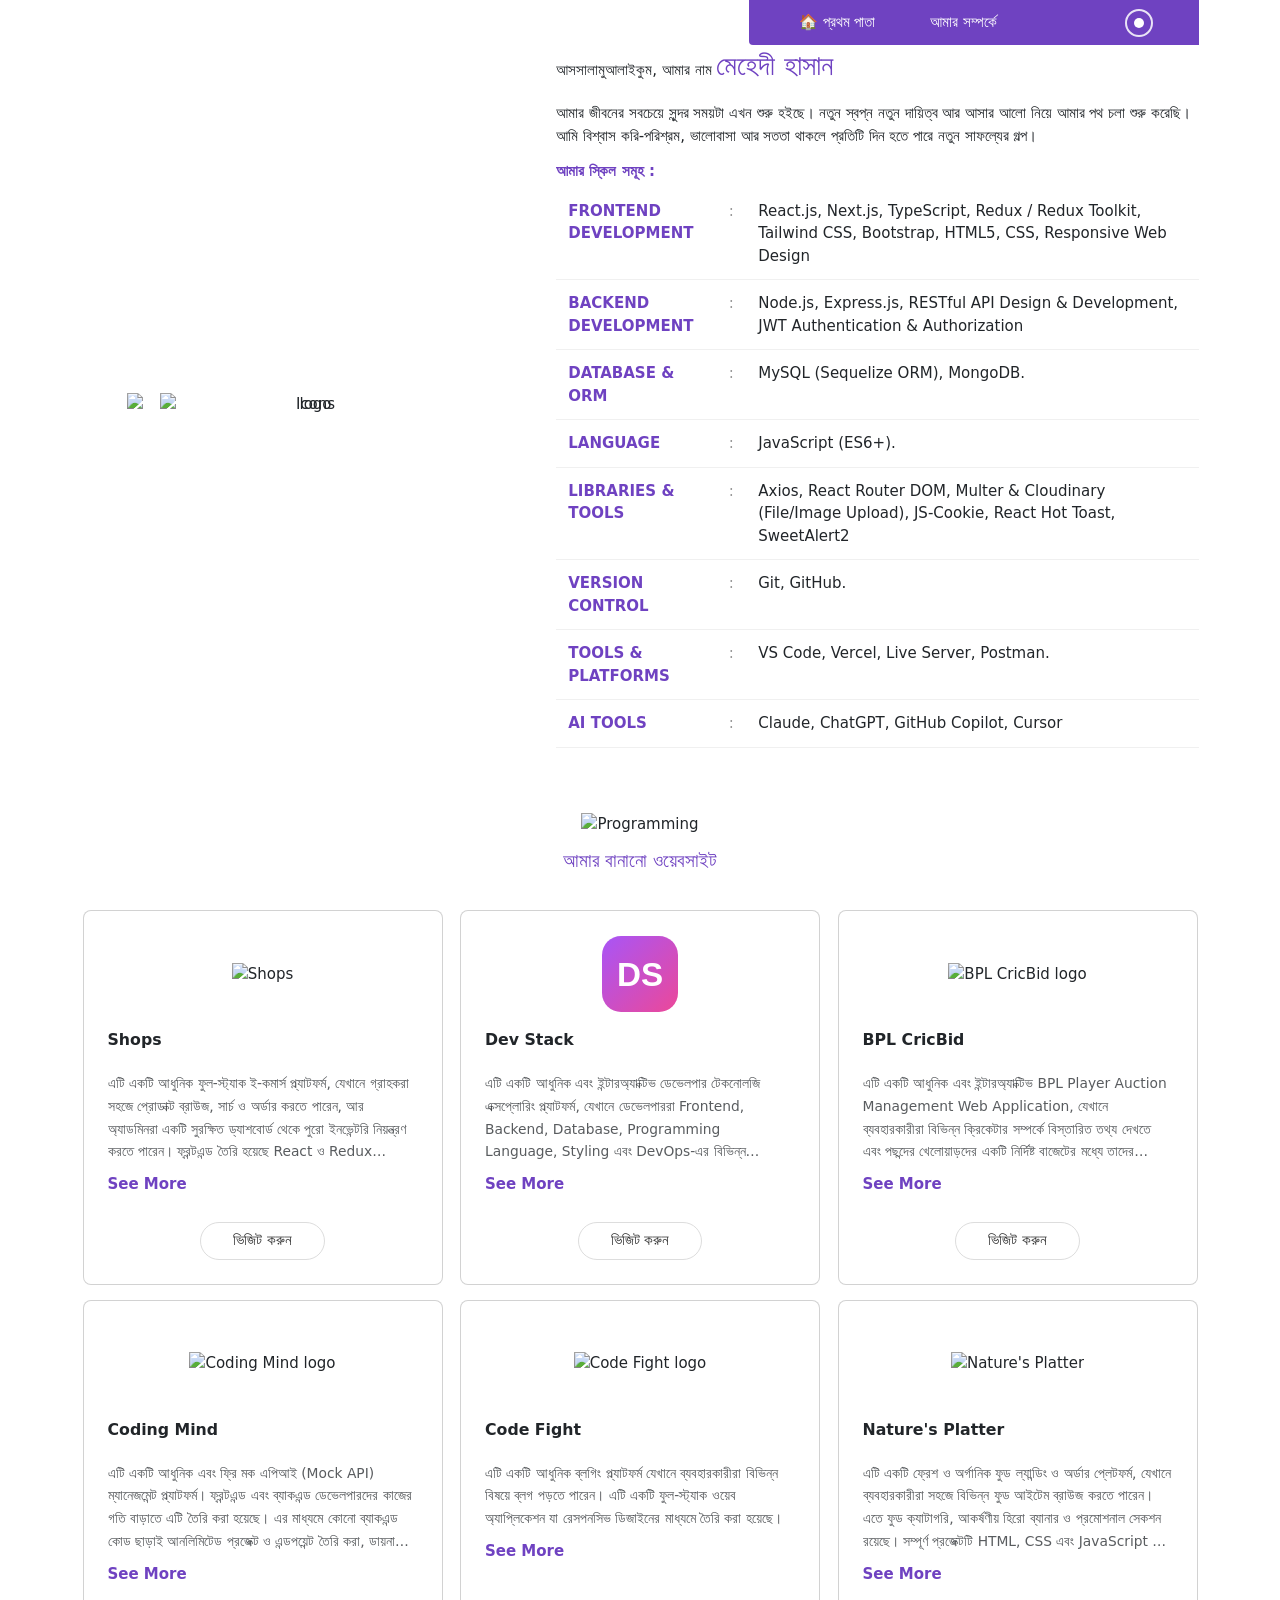
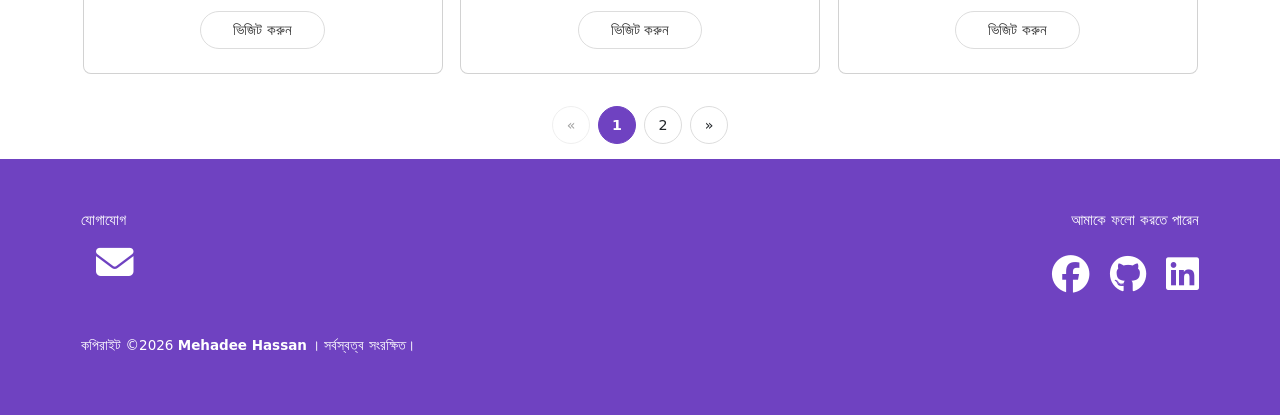
==== index.html @ 5e1adb2c "added files:    images/favicon.svg js/index.js pages/about.html modified files: css/index.css files/" ====
<!doctype html>
<html lang="en">
  <head>
    <title>Home | Mehadee Hassan</title>
    <meta charset="UTF-8" />
    <meta name="viewport" content="width=device-width, initial-scale=1.0" />
    <meta http-equiv="X-UA-Compatible" content="ie=edge" />
    <link rel="icon" type="logo-e" href="/images/logo_ai.webp" />
    <link rel="stylesheet" href="https://cdnjs.cloudflare.com/ajax/libs/font-awesome/6.4.2/css/all.min.css" />
    <link href="https://cdn.jsdelivr.net/npm/bootstrap@5.0.2/dist/css/bootstrap.min.css" rel="stylesheet" integrity="sha384-EVSTQN3/azprG1Anm3QDgpJLIm9Nao0Yz1ztcQTwFspd3yD65VohhpuuCOmLASjC" crossorigin="anonymous" />
    <script src="https://cdn.jsdelivr.net/npm/bootstrap@5.0.2/dist/js/bootstrap.bundle.min.js" integrity="sha384-MrcW6ZMFYlzcLA8Nl+NtUVF0sA7MsXsP1UyJoMp4YLEuNSfAP+JcXn/tWtIaxVXM" crossorigin="anonymous"></script>
    <link rel="stylesheet" href="css/index.css" />
    <script>
      // Apply saved theme before page paints, to avoid flicker
      try {
        if (localStorage.getItem("theme") === "dark") {
          document.documentElement.setAttribute("data-theme", "dark");
        }
      } catch (e) {}
    </script>
  </head>
  <body>
    <div class="container">
      <div class="nav-wrapper">
        <nav class="navbar navbar-expand-lg navbar-dark custom-navbar px-4 py-1">
          <!-- Navbar Toggler -->
          <button class="navbar-toggler" type="button" data-bs-toggle="collapse" data-bs-target="#navbarNav" aria-controls="navbarNav" aria-expanded="false" aria-label="Toggle navigation">
            <span class="navbar-toggler-icon"></span>
          </button>

          <!-- Navigation Links -->
          <div class="collapse navbar-collapse" id="navbarNav">
            <ul class="navbar-nav align-items-center">
              <li class="nav-item">
                <a class="nav-link active" href="/index.html">🏠 প্রথম পাতা</a>
              </li>
              <li class="nav-item">
                <a class="nav-link active" href="/pages/about.html">আমার সম্পর্কে</a>
              </li>
              <li class="nav-item">
                <button id="darkModeToggle" class="dark-toggle-btn" type="button" aria-label="Toggle dark mode">
                  <span class="dot"></span>
                </button>
              </li>
            </ul>
          </div>
        </nav>
      </div>
    </div>
    <!-- Hero Section -->
    <div class="container">
      <div class="row align-items-center">
        <div class="col-md-5 text-center mb-4 mb-md-0">
          <div class="illustration-wrapper">
            <img src="/images/experience.png" alt="Icons" class="bg-icons img-fluid" />
            <img src="/images/logo_ai.webp" alt="logo" class="main-character img-fluid" />
          </div>
        </div>
        <div class="col-md-7 col-12 text-center text-md-start">
          <p class="intro-text">
            আসসালামুআলাইকুম, আমার নাম
            <span class="name-highlight">মেহেদী হাসান</span>
          </p>
          <p class="description">আমার জীবনের সবচেয়ে সুন্দর সময়টা এখন শুরু হইছে। নতুন স্বপ্ন নতুন দায়িত্ব আর আসার আলো নিয়ে আমার পথ চলা শুরু করেছি। আমি বিশ্বাস করি-পরিশ্রম, ভালোবাসা আর সততা থাকলে প্রতিটি দিন হতে পারে নতুন সাফল্যের গল্প।</p>
          <!-- Skill Table -->
          <div class="table-responsive">
            <h6 class="skill-title fw-bold" style="color: #6f42c1">আমার স্কিল সমূহ :</h6>
            <table class="table table-borderless skill-table">
              <tr>
                <td>FRONTEND DEVELOPMENT</td>
                <td>:</td>
                <td>React.js, Next.js, TypeScript, Redux / Redux Toolkit, Tailwind CSS, Bootstrap, HTML5, CSS, Responsive Web Design</td>
              </tr>
              <tr>
                <td>BACKEND DEVELOPMENT</td>
                <td>:</td>
                <td>Node.js, Express.js, RESTful API Design & Development, JWT Authentication & Authorization</td>
              </tr>
              <tr>
                <td>DATABASE & ORM</td>
                <td>:</td>
                <td>MySQL (Sequelize ORM), MongoDB.</td>
              </tr>
              <tr>
                <td>LANGUAGE</td>
                <td>:</td>
                <td>JavaScript (ES6+).</td>
              </tr>
              <tr>
                <td>LIBRARIES & TOOLS</td>
                <td>:</td>
                <td>Axios, React Router DOM, Multer & Cloudinary (File/Image Upload), JS-Cookie, React Hot Toast, SweetAlert2</td>
              </tr>
              <tr>
                <td>VERSION CONTROL</td>
                <td>:</td>
                <td>Git, GitHub.</td>
              </tr>
              <tr>
                <td>TOOLS & PLATFORMS</td>
                <td>:</td>
                <td>VS Code, Vercel, Live Server, Postman.</td>
              </tr>
              <tr>
                <td>AI TOOLS</td>
                <td>:</td>
                <td>Claude, ChatGPT, GitHub Copilot, Cursor</td>
              </tr>
            </table>
          </div>
        </div>
      </div>
    </div>
    <!-- Portfolio Section -->
    <div class="container main-container text-center">
      <img src="/images/programming-home.avif" alt="Programming" class="header-illustration" />
      <h5 class="contribution-title"><strong>আমার বানানো ওয়েবসাইট</strong></h5>

      <div class="row justify-content-center g-3 mt-4" id="projectsGrid"></div>

      <nav class="projects-pagination" aria-label="Projects pagination">
        <ul class="pagination-list" id="projectsPagination"></ul>
      </nav>
    </div>
    <!-- Footer Section -->
    <footer>
      <div class="container">
        <div class="row">
          <div class="col-md-6 text-start">
            <p class="mb-1" style="font-size: 1rem">যোগাযোগ</p>
            <div class="social-icons mb-4">
              <a href="https://mail.google.com/mail/?view=cm&fs=1&to=mehedi19999@gmail.com" target="_blank" rel="noopener noreferrer" aria-label="Send email"><i class="fas fa-envelope"></i></a>
            </div>
          </div>
          <div class="col-md-6 text-md-end">
            <p class="text-white mb-3" style="font-size: 1rem">আমাকে ফলো করতে পারেন</p>
            <div class="social-icons">
              <a href="https://www.facebook.com/mehediahnaf1" target="_blank"><i class="fab fa-facebook"></i></a>
              <a href="https://github.com/mehadeehassan" target="_blank"><i class="fab fa-github"></i></a>
              <a href="https://www.linkedin.com/in/mehadee-hassan/" target="_blank"><i class="fab fa-linkedin"></i></a>
            </div>
          </div>
          <div class="copyright">
            কপিরাইট ©2026
            <strong>Mehadee Hassan</strong>
            । সর্বস্বত্ব সংরক্ষিত।
          </div>
        </div>
      </div>
    </footer>
    <script src="js/index.js"></script>
  </body>
</html>
---- css/index.css ----
/* ===== Theme variables (Light mode = default) ===== */
:root {
  --bg-color: #ffffff;
  --text-color: #212529;
  --text-muted: #333;
  --card-bg: #ffffff;
  --card-border: #ddd;
  --table-border: #f0f0f0;
  --table-hover-bg: #f9f5ff;
  --mobile-table-border: #e8e8e8;
  --navbar-bg: #6f42c1;
  --footer-bg: #6f42c1;
  --icon-color: #212529;
  --accent-color: #6f42c1;
}

/* ===== Theme variables (Dark mode) ===== */
[data-theme="dark"] {
  --bg-color: #171320;
  --text-color: #f2f0f7;
  --text-muted: #b9b3c9;
  --card-bg: #211d30;
  --card-border: rgba(255, 255, 255, 0.08);
  --table-border: rgba(255, 255, 255, 0.08);
  --table-hover-bg: rgba(255, 255, 255, 0.05);
  --mobile-table-border: rgba(255, 255, 255, 0.08);
  --navbar-bg: #211735;
  --footer-bg: #211735;
  --icon-color: #f1f1f1;
  --accent-color: #a78bfa;
}

/* Smooth transition when switching themes */
body,
.custom-card,
.custom-navbar,
footer,
.skill-table tr,
.about-skill-table tr {
  transition: background-color 0.3s ease, color 0.3s ease, border-color 0.3s ease;
}

/* Universal box-sizing for all elements including pseudo-elements */
*,
*::before,
*::after {
  box-sizing: border-box;
}

/* HTML & Body - Full width, no horizontal scroll */
html,
body {
  width: 100%;
  overflow-x: hidden;
  background-color: var(--bg-color);
  color: var(--text-color);
}

html {
  font-size: 93.75%;
}

/* Responsive images - Maintain aspect ratio */
img {
  max-width: 100%;
  height: auto;
}

/* Container for navigation - aligns items to right */
.nav-wrapper {
  display: flex;
  justify-content: flex-end;
  width: 100%;
}

/* Custom navbar styling - purple background with left border radius */
.custom-navbar {
  background-color: var(--navbar-bg);
  border-bottom-left-radius: 4px;
  min-width: min(450px, 100%);
  width: auto;
}

/* Dark mode toggle button - minimal ring + dot style */
.dark-toggle-btn {
  border: 2px solid rgba(255, 255, 255, 0.85);
  background: transparent;
  color: #fff;
  width: 28px;
  height: 28px;
  border-radius: 50%;
  display: inline-flex;
  align-items: center;
  justify-content: center;
  cursor: pointer;
  margin-left: 100px;
  padding: 0;
  transition: background-color 0.2s ease, transform 0.2s ease;
}

.dark-toggle-btn .dot {
  width: 10px;
  height: 10px;
  border-radius: 50%;
  background: #fff;
  transition: transform 0.2s ease, opacity 0.2s ease;
}

.dark-toggle-btn:hover {
  background: rgba(255, 255, 255, 0.15);
  transform: scale(1.05);
}

/* When dark mode is active, hollow out the dot so the ring looks "off" */
[data-theme="dark"] .dark-toggle-btn .dot {
  background: transparent;
  border: 2px solid #fff;
  width: 6px;
  height: 6px;
}


/* Mouse cursor smoke trail effect */
.cursor-smoke-container {
  position: fixed;
  inset: 0;
  z-index: 2147483647;
  pointer-events: none;
  overflow: hidden;
}

.cursor-smoke-particle {
  position: absolute;
  display: block;
  border-radius: 50%;
  background: rgba(129, 64, 220, 0.9);
  filter: blur(7px);
  opacity: 0;
  will-change: transform, opacity;
}

.cursor-ring {
  position: absolute;
  top: 0;
  left: 0;
  width: 18px;
  height: 18px;
  border: 1.5px solid rgba(129, 64, 220, 0.72);
  border-radius: 50%;
  box-shadow: 0 0 8px rgba(129, 64, 220, 0.16);
  opacity: 0;
  transform: translate3d(0, 0, 0);
  translate: -50% -50%;
  transition: opacity 180ms ease;
  will-change: transform;
}

.cursor-ring.is-visible {
  opacity: 0.82;
}

/* Navigation links - white text with spacing */
.nav-link {
  color: white;
  margin-left: 20px;
  margin-right: 20px;
  padding-left: 10px;
  white-space: nowrap;
}

/* Navigation link hover effect - reduced opacity */
.nav-link:hover {
  opacity: 0.8;
}

/* Name/Title highlighting - purple with responsive font */
.name-highlight {
  color: var(--accent-color);
  font-size: clamp(1.45rem, 5vw, 1.875rem);
}

/* Container for hero illustration - centers content */
.illustration-wrapper {
  display: flex;
  justify-content: center;
  align-items: center;
  min-height: clamp(250px, 42vw, 400px);
  position: relative;
}

/* Background icons - rotating animation effect */
.bg-icons {
  position: absolute;
  width: min(80%, 450px);
  max-width: 450px;
  animation: rotateIcons 40s linear infinite;
}

/* Main character/illustration - centered with max width */
.main-character {
  position: relative;
  width: min(65%, 300px);
  max-width: 300px;
}

/* Animation - 360 degree rotation */
@keyframes rotateIcons {
  from {
    transform: rotate(0deg);
  }
  to {
    transform: rotate(360deg);
  }
}

/* Main container - top padding for spacing */
.main-container {
  padding-top: 50px;
}

/* Section header illustration - fixed width with bottom margin */
.header-illustration {
  width: 180px;
  margin-bottom: 15px;
}

/* Section title styling - light purple text */
.contribution-title {
  color: var(--accent-color);
  font-weight: 200;
}

/* Card base styling - flex column layout with rounded corners */
.custom-card {
   position: relative;
  isolation: isolate;
  display: flex;
  flex-direction: column;
  border-radius: 8px;
  padding: clamp(18px, 3vw, 24px);
  max-width: 360px;
  width: 100%;
  background: var(--card-bg);
  color: var(--text-color);
  height: 100%;
}
.custom-card::before {
  content: "";
  position: absolute;
  inset: -2px;
  border-radius: inherit;
  padding: 2px;
  background: conic-gradient(from var(--angle), transparent 50%, #6f42c1);
  -webkit-mask: linear-gradient(#fff 0 0) content-box, linear-gradient(#fff 0 0);
  -webkit-mask-composite: xor;
  mask-composite: exclude;
  opacity: 0;
  transition: opacity 0.2s ease;
  animation: rotate 2.5s linear infinite paused;
  z-index: -1;
}

.custom-card:hover::before {
  opacity: 1;
  animation-play-state: running;

}
.custom-card:hover {
  box-shadow: 0 10px 40px rgba(87, 20, 212, 0.2);
  border: 1px solid #9d98aa;
}

@property --angle {
  syntax: "<angle>";
  initial-value: 0deg;
  inherits: false;
}

@keyframes rotate {
  to { --angle: 360deg; }
}

/* Brand/Company logo - centered with responsive height */
.brand-logo {
  display: block;
  max-height: 76px;
  width: auto;
  margin: 0 auto 18px;
}

/* Container for logo - ensures consistent height across cards */
.logo-area {
  min-height: 96px;
  display: flex;
  align-items: center;
  justify-content: center;
}

/* Card heading - consistent sizing */
.custom-card h5 {
  font-size: 1.05rem;
  min-height: 26px;
}

/* Card description text - improved readability */
.custom-card p {
  font-size: 0.92rem;
  line-height: 1.65;
  margin-bottom: 10px !important;
}

.expandable-description {
  display: -webkit-box;
  overflow: hidden;
  -webkit-box-orient: vertical;
  -webkit-line-clamp: 4;
}

.expandable-description.is-expanded {
  display: block;
  -webkit-line-clamp: unset;
}

.see-more-btn {
  align-self: flex-start;
  border: 0;
  background: transparent;
  color: var(--accent-color);
  font-weight: 700;
  padding: 0;
  margin-bottom: 18px;
  cursor: pointer;
}

.see-more-btn:hover {
  color: #430aab;
  text-decoration: underline;
}
.btn-visit {
  display: inline-flex;
  align-items: center;
  justify-content: center;
  color: var(--text-muted);
  border: 1px solid var(--card-border);
  min-height: 38px;
  padding: 6px 32px;
  border-radius: 50px;
  text-decoration: none;
  max-width: 100%;
  text-align: center;
}
.button-area {
  display: flex;
  justify-content: center;
  width: 100%;
  margin-top: auto;
  padding-top: 8px;
}
.btn-visit:hover {
  background-color: #6f42c1;
  color: white;
  box-shadow: 0 4px 10px rgba(111, 66, 193, 0.2);
}

/* Download CV Button */

.btn-download-cv {
  display: inline-flex;
  align-items: center;
  justify-content: center;
  gap: 8px;
  min-height: 42px;
  padding: 9px 24px;
  border-radius: 50px;
  background-color: #6f42c1;
  color: #fff;
  font-weight: 500;
  text-decoration: none;
  box-shadow: 0 4px 10px rgba(111, 66, 193, 0.18);
  transition: 0.3s;
}

.btn-download-cv:hover {
  background-color: #5722b9;
  color: #fff;
  box-shadow: 0 6px 14px rgba(111, 66, 193, 0.24);
}

/* Footer base - pink/purple background with padding */
footer {
  background-color: var(--footer-bg);
  color: white;
  padding: 50px 0 60px 0;
  margin-top: 15px;
}

/* Footer links - white color with small text */
footer a {
  color: white;
  text-decoration: none;
  font-size: 0.9rem;
}

/* Social media icons - large size with spacing */
.social-icons a {
  font-size: 2.5rem;
  margin-left: 15px;
  transition: 0.3s;
}

/* Social icons hover - opacity effect */
.social-icons a:hover {
  opacity: 0.8;
}

/* Copyright text - small font with margin */
.copyright {
  font-size: 0.9rem;
  padding-top: 1px;
  margin-top: 20px;
}

/* Intro and description text - wraps long words */
.intro-text,
.description {
  overflow-wrap: anywhere;
}

/* Skill tables - full width layout */
.skill-table,
.about-skill-table {
  width: 100%;
  border-collapse: separate;
  border-spacing: 0;
}

/* Table cells - top aligned with word wrapping */
.skill-table td,
.about-skill-table td {
  vertical-align: top;
  overflow-wrap: anywhere;
  padding: 12px;
  border-bottom: 1px solid var(--table-border);
  color: var(--text-color);
}

/* Table rows - hover effect */
.skill-table tr,
.about-skill-table tr {
  transition: background-color 0.3s ease;
}

.skill-table tr:hover,
.about-skill-table tr:hover {
  background-color: var(--table-hover-bg);
}

/* First column in skill tables - bold label styling */
.skill-table td:first-child,
.about-skill-table td:first-child {
  font-weight: 600;
  min-width: 160px;
  color: var(--accent-color);
  width: 160px;
}

/* Middle separator column */
.skill-table td:nth-child(2),
.about-skill-table td:nth-child(2) {
  width: 30px;
  text-align: center;
  color: #999;
  padding: 12px 8px;
}

/* Profile photo - fixed dimensions with cover fit */
.profile-photo {
  width: 180px;
  height: 200px;
  object-fit: cover;
  border-color: #f3e5f5;
  flex: 0 0 auto;
}

/* Experience section images - contained within bounds */
.experience-section img {
  max-width: 160px;
  object-fit: contain;
}

@media (max-width: 991.98px) {
  /* Navbar spans full width on tablets */
  .nav-wrapper {
    justify-content: stretch;
    padding-top: 10px;
  }

  /* Navbar full width with bottom rounded corners */
  .custom-navbar {
    width: 100%;
    border-radius: 0 0 4px 4px;
  }

  /* Navigation items stack with adjusted padding */
  .navbar-nav {
    align-items: center !important;
    justify-content: center !important;
    padding: 12px 0 8px;
  }

  /* Navigation links - no side margins, can wrap */
  .nav-link {
    margin: 0;
    padding: 8px 0;
    white-space: normal;
  }
}

@media (max-width: 767.98px) {
  html {
    font-size: 90%;
  }

  /* Slightly smaller body text for mobile */
  body {
    font-size: 0.95rem;
  }

  /* Reduced container padding on mobile */
  .container {
    padding-left: 18px;
    padding-right: 18px;
  }

  body > .container:first-child {
    max-width: 100%;
    padding-left: 0;
    padding-right: 0;
  }

  body > .container:first-child .nav-wrapper {
    padding-top: 0;
  }

  body > .container:first-child .custom-navbar {
    border-radius: 0;
  }

  /* Smaller hero illustration area */
  .illustration-wrapper {
    min-height: 250px;
    margin-top: 7px;
  }

  .main-character,
  .profile-photo {
    aspect-ratio: 1 / 1;
    border-radius: 50% !important;
    object-fit: cover;
  }

  .main-character {
    width: min(68vw, 250px);
    height: min(68vw, 250px);
  }

  .profile-photo {
    width: min(180px, 60vw);
    height: min(180px, 60vw);
  }

  /* Reduced top padding on mobile */
  .main-container {
    padding-top: 28px;
  }

  /* Smaller header illustrations on mobile */
  .header-illustration {
    width: min(150px, 55vw);
  }

  /* Remove table-responsive horizontal scroll on mobile */
  .table-responsive {
    overflow-x: visible !important;
  }

  /* Skill tables - card-like layout for mobile */
  .skill-table,
  .about-skill-table {
    display: flex !important;
    flex-direction: column;
    border-spacing: 0;
  }

  .skill-table tr,
  .about-skill-table tr {
    display: flex !important;
    flex-direction: column;
    gap: 8px;
    padding: 14px;
    background-color: var(--card-bg);
    border-radius: 8px;
    border: 1px solid var(--mobile-table-border);
    margin-bottom: 10px;
    align-items: stretch;
  }

  .skill-table tr:last-child,
  .about-skill-table tr:last-child {
    margin-bottom: 0;
  }

  .skill-table tr:hover,
  .about-skill-table tr:hover {
    background-color: var(--table-hover-bg);
    border-color: #d4b5f3;
    box-shadow: 0 2px 8px rgba(111, 66, 193, 0.1);
  }

  /* Mobile table cells */
  .skill-table td,
  .about-skill-table td {
    display: block !important;
    padding: 0 !important;
    border: none !important;
    width: 100% !important;
    text-align: left;
  }

  /* Label styling for mobile */
  .skill-table td:first-child,
  .about-skill-table td:first-child {
    color: var(--accent-color);
    font-weight: 600;
    font-size: 0.95rem;
    margin-bottom: 6px;
  }

  /* Hide the colon separator on mobile */
  .skill-table td:nth-child(2),
  .about-skill-table td:nth-child(2) {
    display: none !important;
  }

  /* Values styling for mobile */
  .skill-table td:nth-child(3),
  .about-skill-table td:nth-child(3) {
    color: var(--text-color);
    font-size: 0.9rem;
    line-height: 1.6;
  }

  /* Center align card content on mobile */
  .custom-card {
    text-align: center !important;
  }

  /* Full width download button on mobile */
  .btn-download-cv {
    width: 100%;
  }

  /* Adjusted footer padding on mobile */
  footer {
    padding: 32px 0 38px;
    text-align: center;
  }

  /* Center align footer text on mobile */
  footer .text-start,
  footer .text-md-end {
    text-align: center !important;
  }

  /* Smaller social icons with reduced spacing */
  .social-icons a {
    margin: 0 8px;
    font-size: 2rem;
  }
}

@media (max-width: 575.98px) {
  /* Profile photo responsive sizing for small screens */
  .profile-photo {
    width: min(180px, 70vw);
    height: min(180px, 70vw);
    aspect-ratio: 1 / 1;
  }

  /* Reduced left margin for experience section */
  .experience-section .ms-4 {
    margin-left: 1rem !important;
  }

  /* Reduced padding for experience list items */
  .experience-section ul {
    padding-left: 1rem;
  }
}

/* ===== Projects Pagination ===== */
.projects-pagination {
  display: flex;
  justify-content: center;
  margin-top: 32px;
}

.pagination-list {
  display: flex;
  flex-wrap: wrap;
  justify-content: center;
  align-items: center;
  gap: 8px;
  list-style: none;
  padding: 0;
  margin: 0;
  max-width: 100%;
}

.proj-page-item {
  display: flex;
}

.proj-page-btn {
  min-width: 38px;
  height: 38px;
  padding: 0 10px;
  border-radius: 50px;
  border: 1px solid var(--card-border);
  background: var(--card-bg);
  color: var(--text-color);
  font-size: 0.95rem;
  cursor: pointer;
  transition: background-color 0.2s ease, color 0.2s ease, border-color 0.2s ease;
}

.proj-page-btn:hover:not(:disabled) {
  background-color: var(--accent-color);
  border-color: var(--accent-color);
  color: #fff;
}

.proj-page-item.active .proj-page-btn {
  background-color: var(--accent-color);
  border-color: var(--accent-color);
  color: #fff;
  font-weight: 600;
}

.proj-page-item.disabled .proj-page-btn {
  opacity: 0.45;
  cursor: not-allowed;
  background: var(--card-bg);
  color: var(--text-muted);
}

@media (max-width: 480px) {
  .proj-page-btn {
    min-width: 34px;
    height: 34px;
    font-size: 0.85rem;
    padding: 0 8px;
  }

  .pagination-list {
    gap: 6px;
  }
}
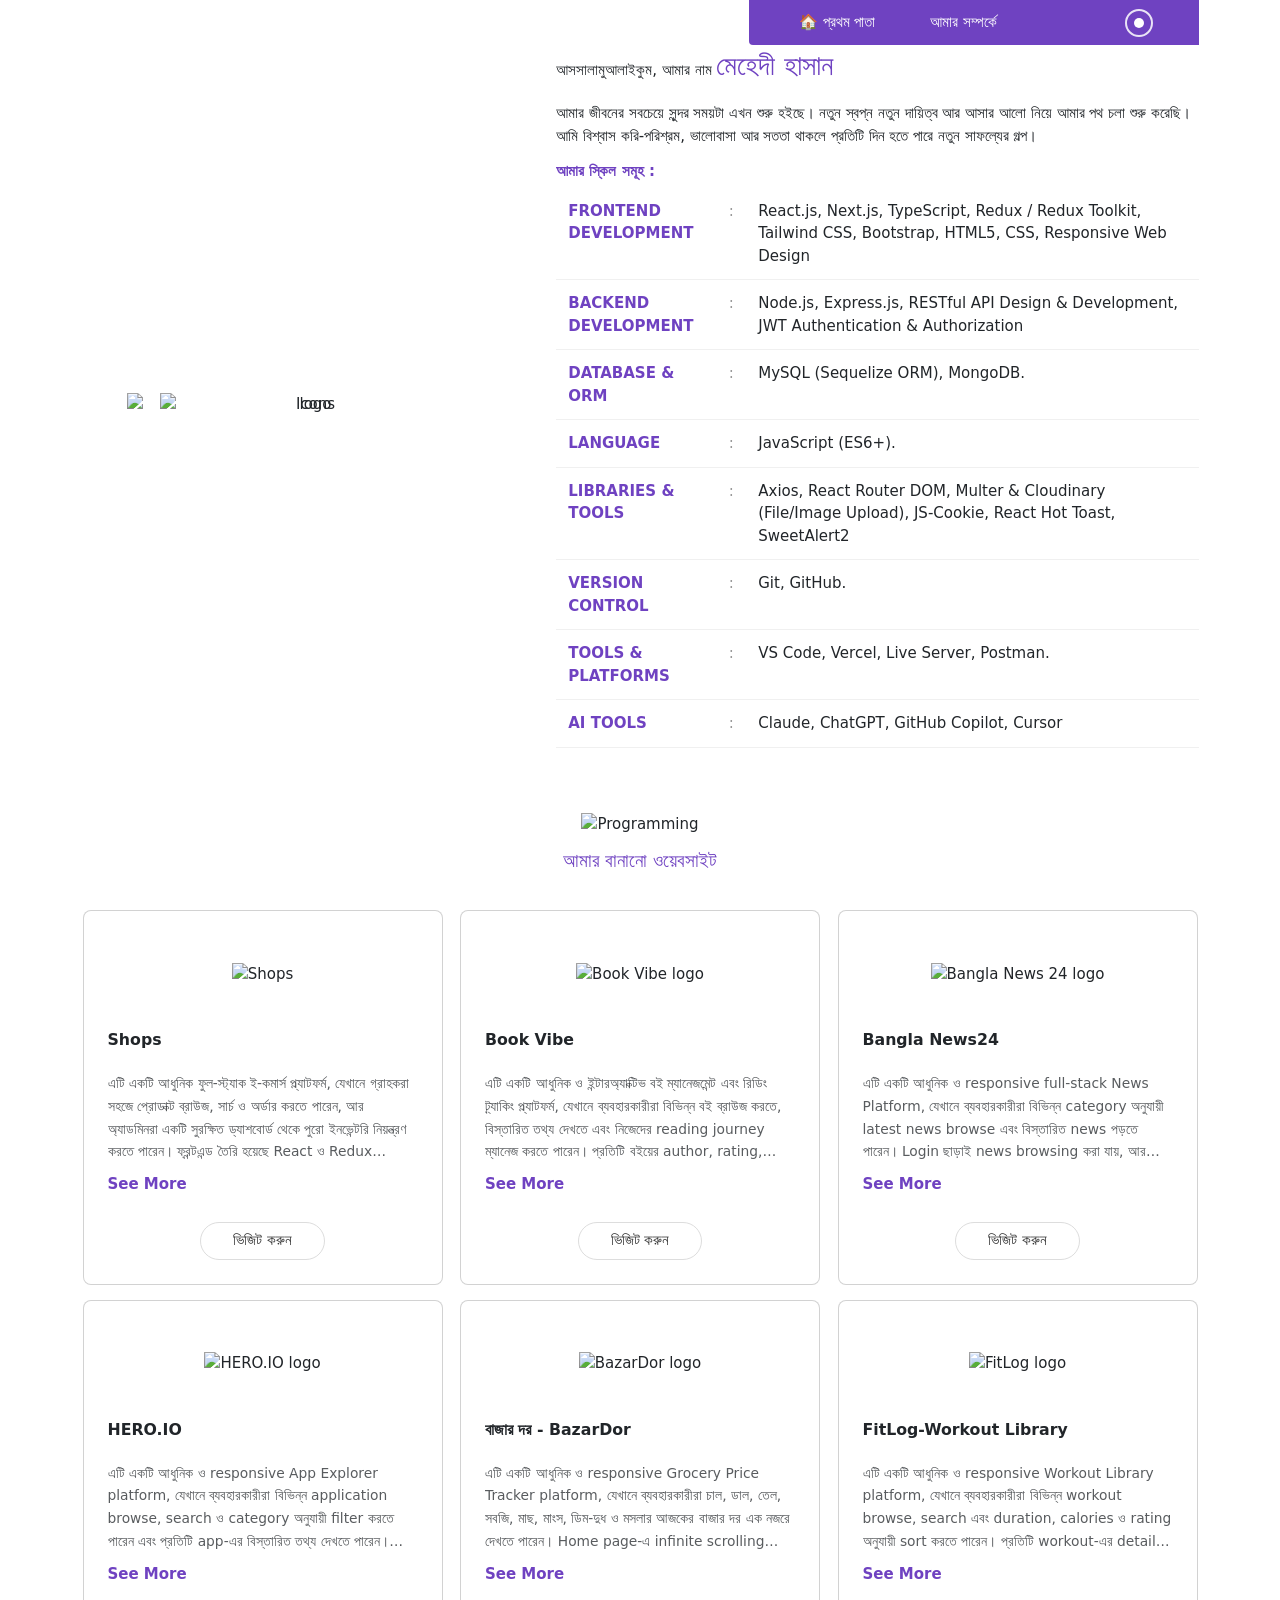
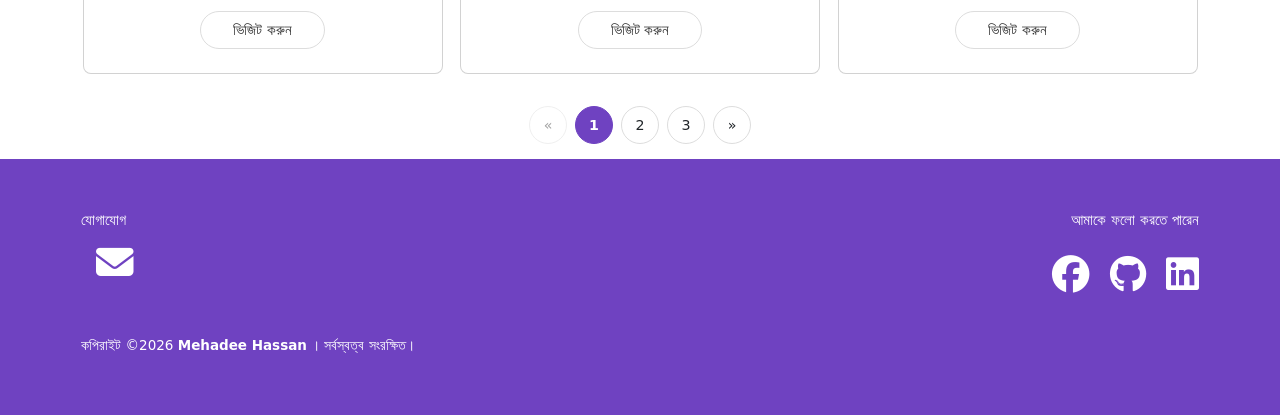
==== commit c28fd94e: "Add web app manifest for portfolio application" ====
--- a/index.html
+++ b/index.html
@@ -5,7 +5,10 @@
     <meta charset="UTF-8" />
     <meta name="viewport" content="width=device-width, initial-scale=1.0" />
     <meta http-equiv="X-UA-Compatible" content="ie=edge" />
-    <link rel="icon" type="logo-e" href="/images/logo_ai.webp" />
+    <link rel="icon" type="image/png" sizes="48x48" href="/images/favicon-48.png" />
+    <link rel="apple-touch-icon" sizes="180x180" href="/images/apple-touch-icon.png" />
+    <link rel="manifest" href="/manifest.webmanifest" />
+    <meta name="theme-color" content="#ffffff" />
     <link rel="stylesheet" href="https://cdnjs.cloudflare.com/ajax/libs/font-awesome/6.4.2/css/all.min.css" />
     <link href="https://cdn.jsdelivr.net/npm/bootstrap@5.0.2/dist/css/bootstrap.min.css" rel="stylesheet" integrity="sha384-EVSTQN3/azprG1Anm3QDgpJLIm9Nao0Yz1ztcQTwFspd3yD65VohhpuuCOmLASjC" crossorigin="anonymous" />
     <script src="https://cdn.jsdelivr.net/npm/bootstrap@5.0.2/dist/js/bootstrap.bundle.min.js" integrity="sha384-MrcW6ZMFYlzcLA8Nl+NtUVF0sA7MsXsP1UyJoMp4YLEuNSfAP+JcXn/tWtIaxVXM" crossorigin="anonymous"></script>
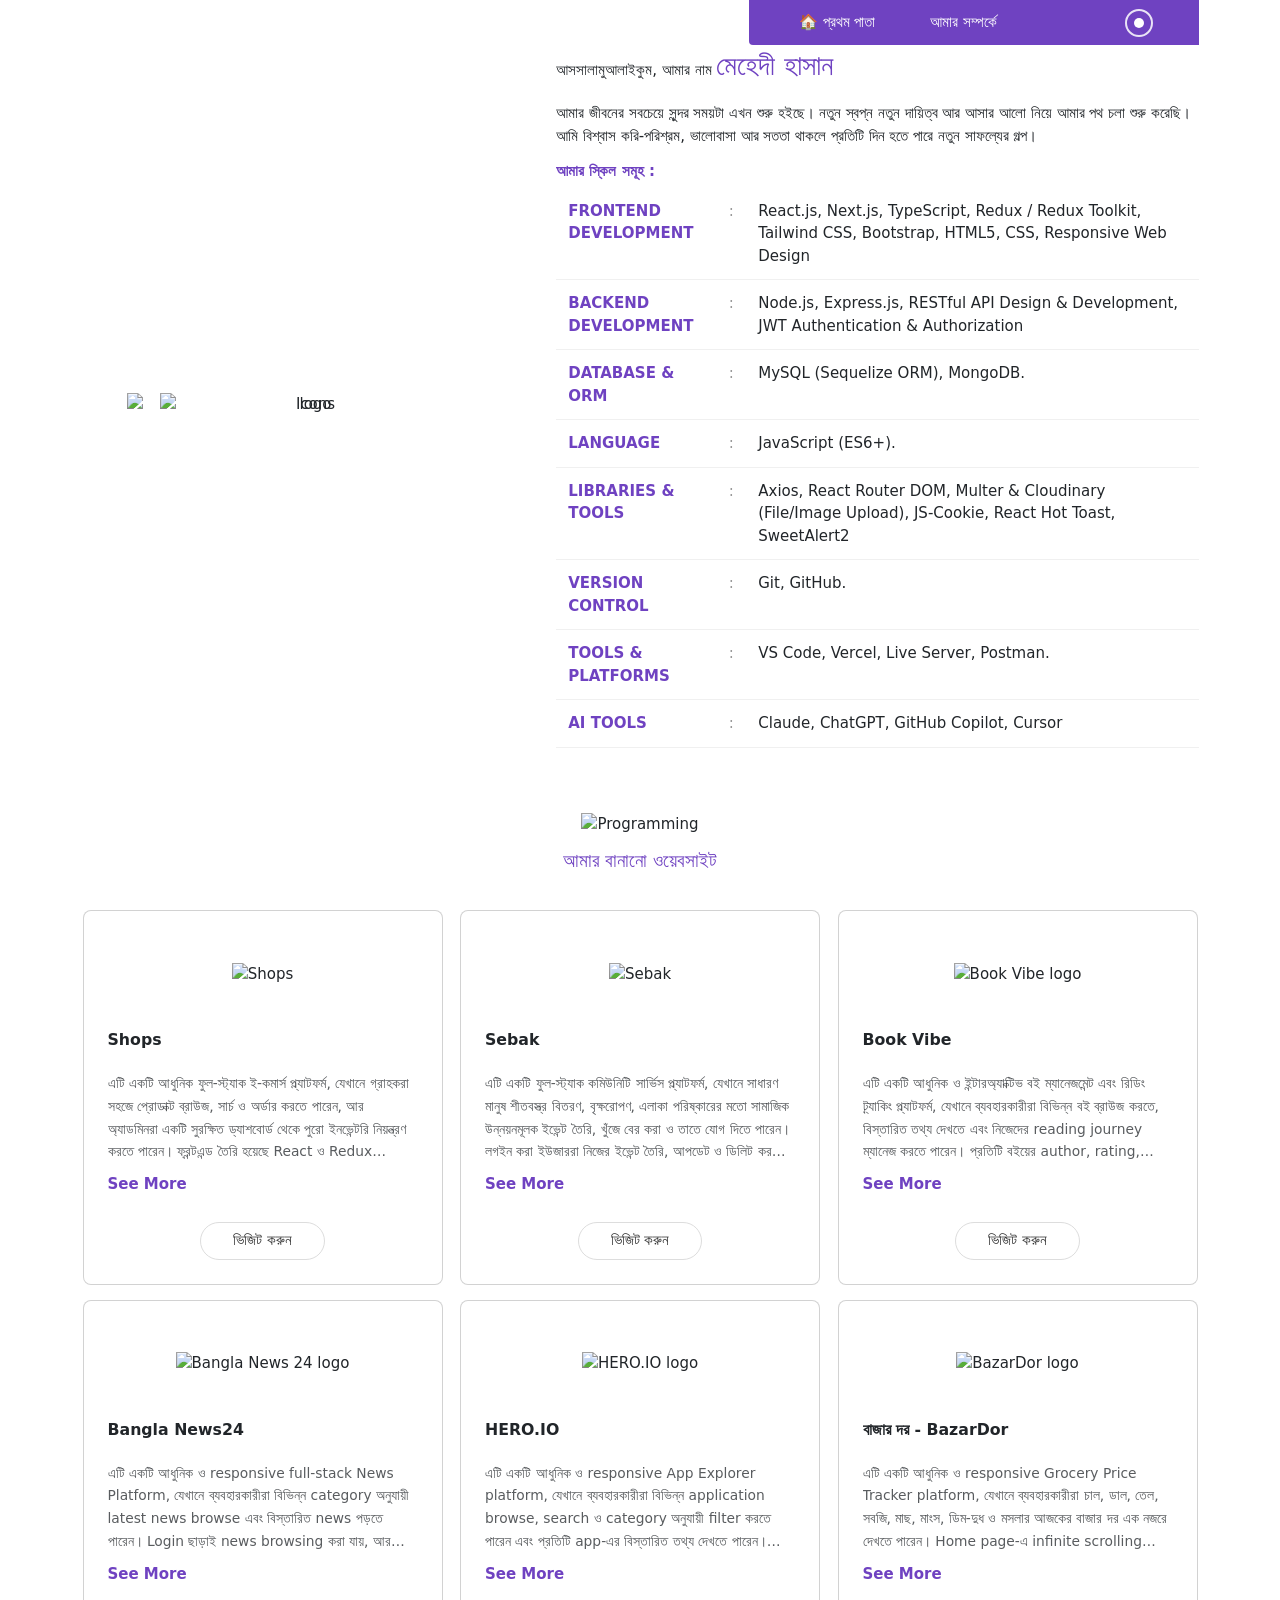
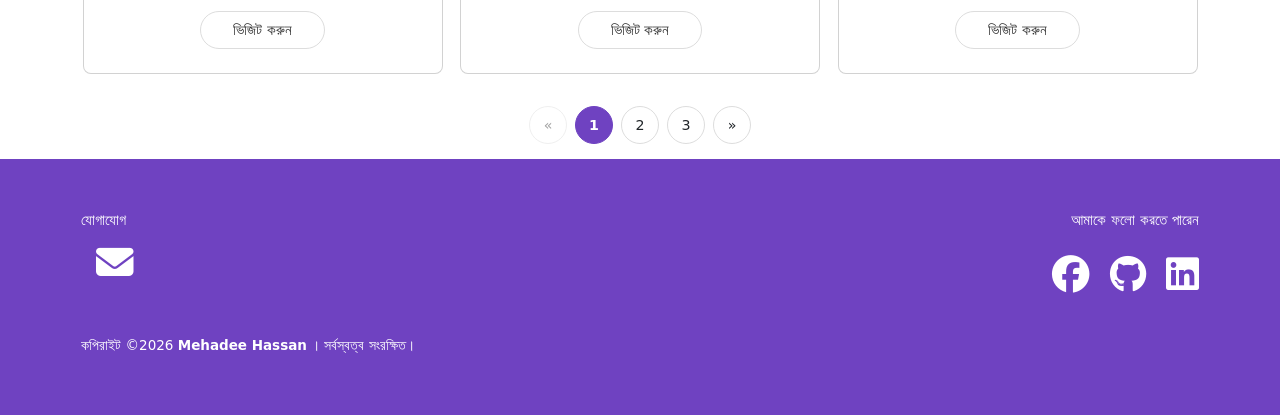
==== commit 5ca44f3f: "Refactor code structure for improved readability and maintainability" ====
--- a/index.html
+++ b/index.html
@@ -5,7 +5,7 @@
     <meta charset="UTF-8" />
     <meta name="viewport" content="width=device-width, initial-scale=1.0" />
     <meta http-equiv="X-UA-Compatible" content="ie=edge" />
-    <link rel="icon" type="image/png" sizes="48x48" href="/images/favicon-48.png" />
+    <link rel="icon" type="image/png" sizes="48x48" href="/images/icon.webp" />
     <link rel="apple-touch-icon" sizes="180x180" href="/images/apple-touch-icon.png" />
     <link rel="manifest" href="/manifest.webmanifest" />
     <meta name="theme-color" content="#ffffff" />
